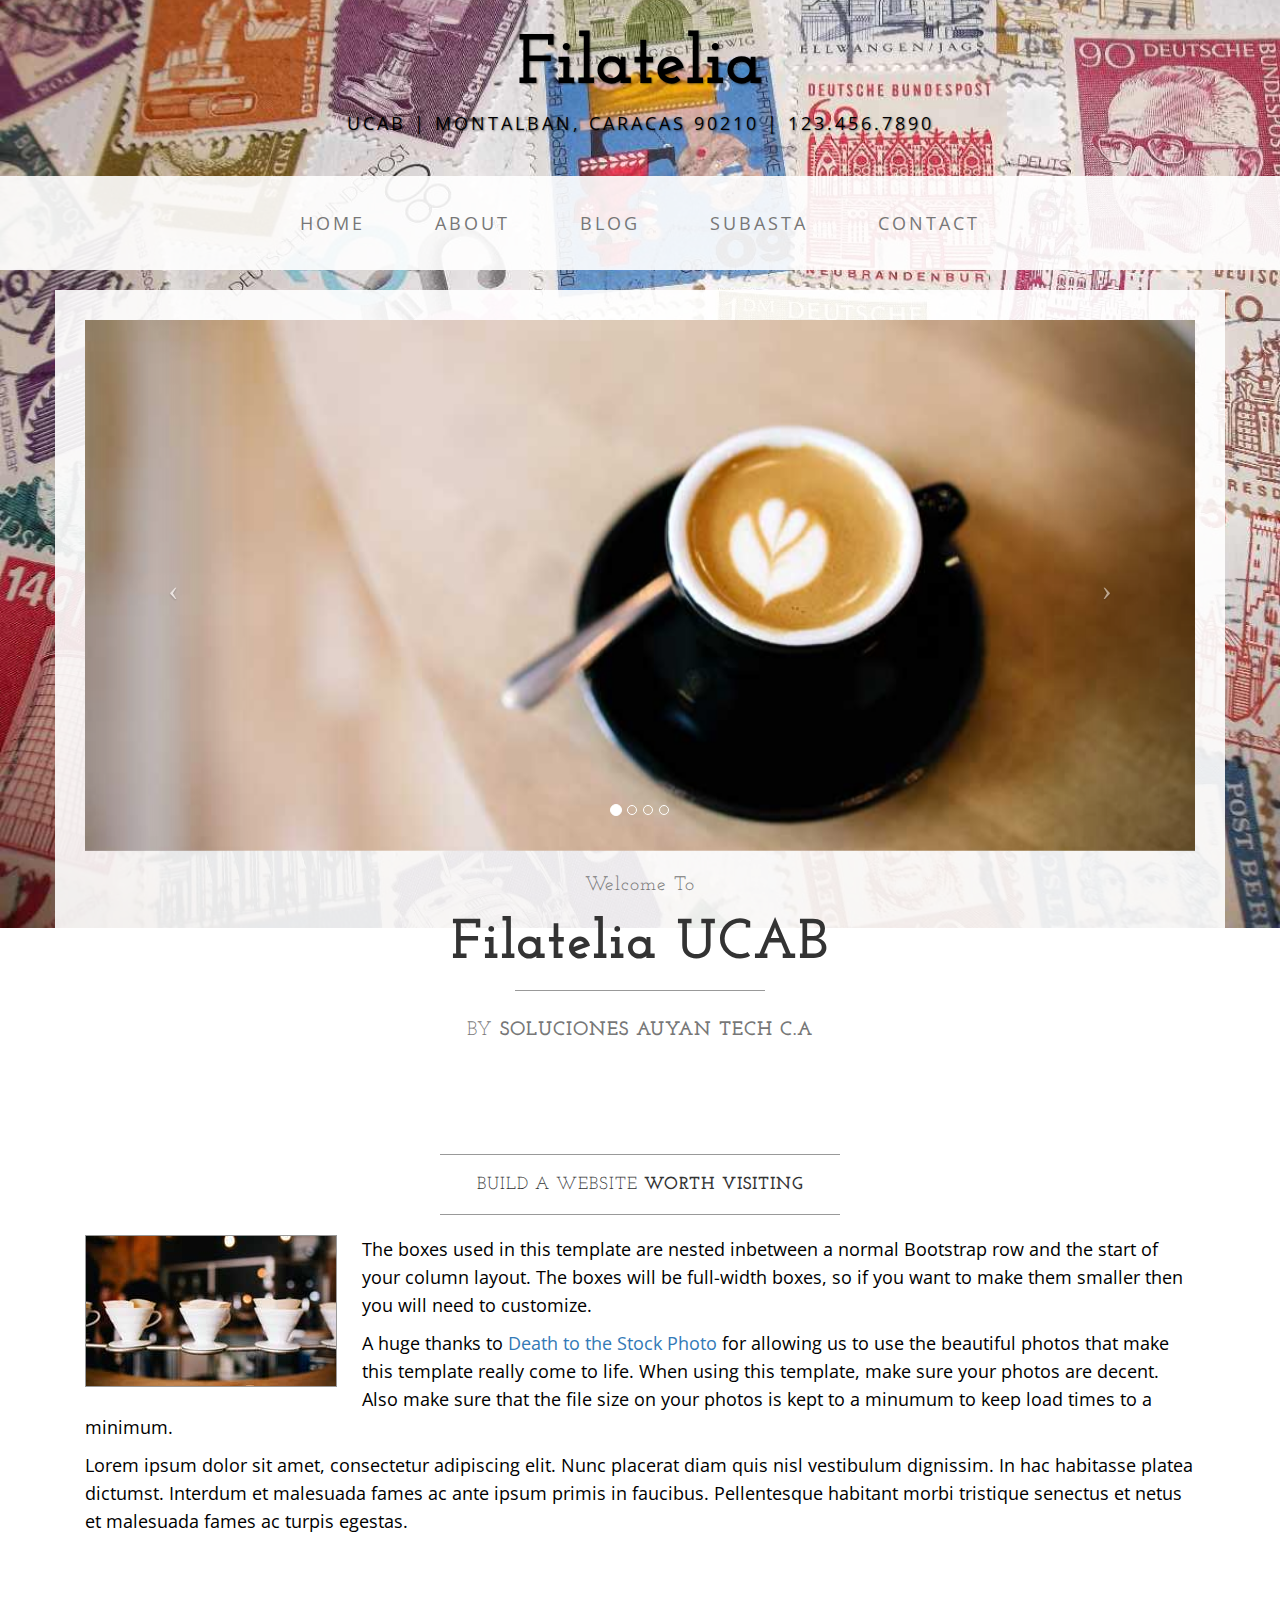
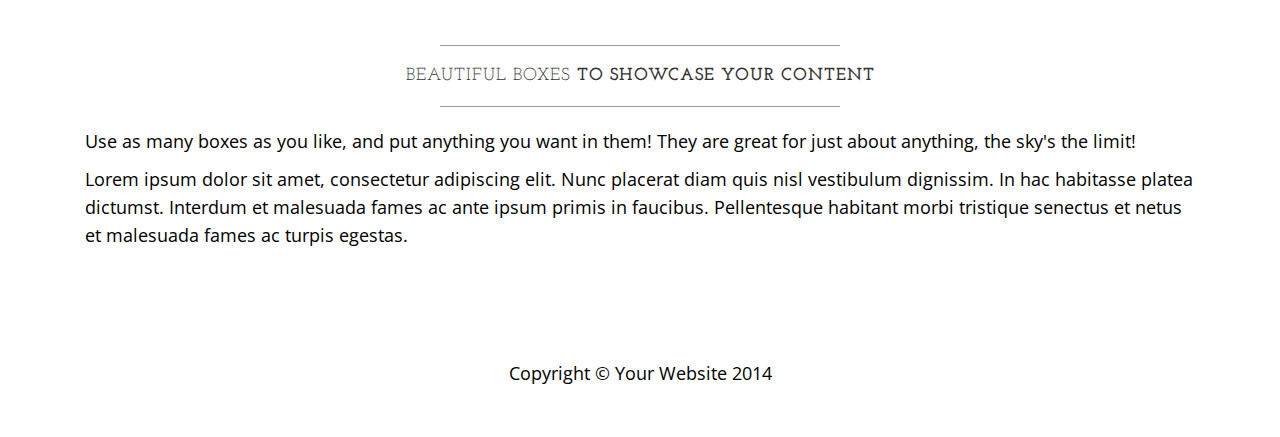
==== startbootstrap-business-casual-1.0.4/index.html @ 7c69da3f "Added files via upload" ====
<!DOCTYPE html>
<html lang="en">

<head>

    <meta charset="utf-8">
    <meta http-equiv="X-UA-Compatible" content="IE=edge">
    <meta name="viewport" content="width=device-width, initial-scale=1">
    <meta name="description" content="">
    <meta name="author" content="">

    <title>Filatelia - Start Bootstrap Theme</title>

    <!-- Bootstrap Core CSS -->
    <link href="css/bootstrap.min.css" rel="stylesheet">

    <!-- Custom CSS -->
    <link href="css/business-casual.css" rel="stylesheet">

    <!-- Fonts -->
    <link href="http://fonts.googleapis.com/css?family=Open+Sans:300italic,400italic,600italic,700italic,800italic,400,300,600,700,800" rel="stylesheet" type="text/css">
    <link href="http://fonts.googleapis.com/css?family=Josefin+Slab:100,300,400,600,700,100italic,300italic,400italic,600italic,700italic" rel="stylesheet" type="text/css">

    <!-- HTML5 Shim and Respond.js IE8 support of HTML5 elements and media queries -->
    <!-- WARNING: Respond.js doesn't work if you view the page via file:// -->
    <!--[if lt IE 9]>
        <script src="https://oss.maxcdn.com/libs/html5shiv/3.7.0/html5shiv.js"></script>
        <script src="https://oss.maxcdn.com/libs/respond.js/1.4.2/respond.min.js"></script>
    <![endif]-->

</head>

<body>

    <div class="brand" style="color:#000000">Filatelia</div>
    <div class="address-bar" style="color:#000000">   UCAB | Montalban, Caracas 90210 | 123.456.7890</div>

    <!-- Navigation -->
    <nav class="navbar navbar-default" role="navigation">
        <div class="container">
            <!-- Brand and toggle get grouped for better mobile display -->
            <div class="navbar-header">
                <button type="button" class="navbar-toggle" data-toggle="collapse" data-target="#bs-example-navbar-collapse-1">
                    <span class="sr-only">Toggle navigation</span>
                    <span class="icon-bar"></span>
                    <span class="icon-bar"></span>
                    <span class="icon-bar"></span>
                </button>
                <!-- navbar-brand is hidden on larger screens, but visible when the menu is collapsed -->
                <a class="navbar-brand" href="index.html">Filatelia UCAB</a>
            </div>
            <!-- Collect the nav links, forms, and other content for toggling -->
            <div class="collapse navbar-collapse" id="bs-example-navbar-collapse-1">
                <ul class="nav navbar-nav">
                    <li>
                        <a href="index.html">Home</a>
                    </li>
                    <li>
                        <a href="about.html">About</a>
                    </li>
                    <li>
                        <a href="blog.html">Blog</a>
                    </li>
                    <li>
                        <a href="blog.html">Subasta</a>
                    </li>
                    <li>
                        <a href="contact.html">Contact</a>
                    </li>
                </ul>
            </div>
            <!-- /.navbar-collapse -->
        </div>
        <!-- /.container -->
    </nav>

    <div class="container">

        <div class="row">
            <div class="box">
                <div class="col-lg-12 text-center">
                    <div id="carousel-example-generic" class="carousel slide">
                        <!-- Indicators -->
                        <ol class="carousel-indicators hidden-xs">
                            <li data-target="#carousel-example-generic" data-slide-to="0" class="active"></li>
                            <li data-target="#carousel-example-generic" data-slide-to="1"></li>
                            <li data-target="#carousel-example-generic" data-slide-to="2"></li>
                            <li data-target="#carousel-example-generic" data-slide-to="3"></li>
                        </ol>

                        <!-- Wrapper for slides -->
                        <div class="carousel-inner">
                            <div class="item active">
                                <img class="img-responsive img-full" src="img/slide-1.jpg" alt="">
                            </div>
                            <div class="item">
                                <img class="img-responsive img-full" src="img/slide-2.jpg" alt="">
                            </div>
                            <div class="item">
                                <img class="img-responsive img-full" src="img/slide-3.jpg" alt="">
                            </div>
                            <div class="item">
                                <img class="img-responsive img-full" src="img/slide-4.jpg" alt="">
                            </div>
                        </div>

                        <!-- Controls -->
                        <a class="left carousel-control" href="#carousel-example-generic" data-slide="prev">
                            <span class="icon-prev"></span>
                        </a>
                        <a class="right carousel-control" href="#carousel-example-generic" data-slide="next">
                            <span class="icon-next"></span>
                        </a>
                    </div>
                    <h2 class="brand-before">
                        <small>Welcome to</small>
                    </h2>
                    <h1 class="brand-name">Filatelia UCAB</h1>
                    <hr class="tagline-divider">
                    <h2>
                        <small>By
                            <strong>Soluciones Auyan Tech C.A</strong>
                        </small>
                    </h2>
                </div>
            </div>
        </div>

        <div class="row">
            <div class="box">
                <div class="col-lg-12">
                    <hr>
                    <h2 class="intro-text text-center">Build a website
                        <strong>worth visiting</strong>
                    </h2>
                    <hr>
                    <img class="img-responsive img-border img-left" src="img/intro-pic.jpg" alt="">
                    <hr class="visible-xs">
                    <p>The boxes used in this template are nested inbetween a normal Bootstrap row and the start of your column layout. The boxes will be full-width boxes, so if you want to make them smaller then you will need to customize.</p>
                    <p>A huge thanks to <a href="http://join.deathtothestockphoto.com/" target="_blank">Death to the Stock Photo</a> for allowing us to use the beautiful photos that make this template really come to life. When using this template, make sure your photos are decent. Also make sure that the file size on your photos is kept to a minumum to keep load times to a minimum.</p>
                    <p>Lorem ipsum dolor sit amet, consectetur adipiscing elit. Nunc placerat diam quis nisl vestibulum dignissim. In hac habitasse platea dictumst. Interdum et malesuada fames ac ante ipsum primis in faucibus. Pellentesque habitant morbi tristique senectus et netus et malesuada fames ac turpis egestas.</p>
                </div>
            </div>
        </div>

        <div class="row">
            <div class="box">
                <div class="col-lg-12">
                    <hr>
                    <h2 class="intro-text text-center">Beautiful boxes
                        <strong>to showcase your content</strong>
                    </h2>
                    <hr>
                    <p>Use as many boxes as you like, and put anything you want in them! They are great for just about anything, the sky's the limit!</p>
                    <p>Lorem ipsum dolor sit amet, consectetur adipiscing elit. Nunc placerat diam quis nisl vestibulum dignissim. In hac habitasse platea dictumst. Interdum et malesuada fames ac ante ipsum primis in faucibus. Pellentesque habitant morbi tristique senectus et netus et malesuada fames ac turpis egestas.</p>
                </div>
            </div>
        </div>

    </div>
    <!-- /.container -->

    <footer>
        <div class="container">
            <div class="row">
                <div class="col-lg-12 text-center">
                    <p>Copyright &copy; Your Website 2014</p>
                </div>
            </div>
        </div>
    </footer>

    <!-- jQuery -->
    <script src="js/jquery.js"></script>

    <!-- Bootstrap Core JavaScript -->
    <script src="js/bootstrap.min.js"></script>

    <!-- Script to Activate the Carousel -->
    <script>
    $('.carousel').carousel({
        interval: 5000 //changes the speed
    })
    </script>

</body>

</html>
---- startbootstrap-business-casual-1.0.4/css/business-casual.css ----
/*!
 * Start Bootstrap - Business Casual Bootstrap Theme (http://startbootstrap.com)
 * Code licensed under the Apache License v2.0.
 * For details, see http://www.apache.org/licenses/LICENSE-2.0.
 */

body {
    font-family: "Open Sans","Helvetica Neue",Helvetica,Arial,sans-serif;
    background: url('../img/bg.jpg') no-repeat center center fixed;
    -webkit-background-size: cover;
    -moz-background-size: cover;
    background-size: cover;
    -o-background-size: cover;
}

h1,
h2,
h3,
h4,
h5,
h6 {
    text-transform: uppercase;
    font-family: "Josefin Slab","Helvetica Neue",Helvetica,Arial,sans-serif;
    font-weight: 700;
    letter-spacing: 1px;
}

p {
    font-size: 1.25em;
    line-height: 1.6;
    color: #000;
}

hr {
    max-width: 400px;
    border-color: #999999;
}

.brand,
.address-bar {
    display: none;
}

.navbar-brand {
    text-transform: uppercase;
    font-weight: 900;
    letter-spacing: 2px;
}

.navbar-nav {
    text-transform: uppercase;
    font-weight: 400;
    letter-spacing: 3px;
}

.img-full {
    min-width: 100%;
}

.brand-before,
.brand-name {
    text-transform: capitalize;
}

.brand-before {
    margin: 15px 0;
}

.brand-name {
    margin: 0;
    font-size: 4em;
}

.tagline-divider {
    margin: 15px auto 3px;
    max-width: 250px;
    border-color: #999999;
}

.box {
    margin-bottom: 20px;
    padding: 30px 15px;
    background: #fff;
    background: rgba(255,255,255,0.9);
}

.intro-text {
    text-transform: uppercase;
    font-size: 1.25em;
    font-weight: 400;
    letter-spacing: 1px;
}

.img-border {
    float: none;
    margin: 0 auto 0;
    border: #999999 solid 1px;
}

.img-left {
    float: none;
    margin: 0 auto 0;
}

footer {
    background: #fff;
    background: rgba(255,255,255,0.9);
}

footer p {
    margin: 0;
    padding: 50px 0;
}

@media screen and (min-width:768px) {
    .brand {
        display: inherit;
        margin: 0;
        padding: 30px 0 10px;
        text-align: center;
        text-shadow: 1px 1px 2px rgba(0,0,0,0.5);
        font-family: "Josefin Slab","Helvetica Neue",Helvetica,Arial,sans-serif;
        font-size: 5em;
        font-weight: 700;
        line-height: normal;
        color: #fff;
    }

    .top-divider {
        margin-top: 0;
    }

    .img-left {
        float: left;
        margin-right: 25px;
    }

    .address-bar {
        display: inherit;
        margin: 0;
        padding: 0 0 40px;
        text-align: center;
        text-shadow: 1px 1px 2px rgba(0,0,0,0.5);
        text-transform: uppercase;
        font-size: 1.25em;
        font-weight: 400;
        letter-spacing: 3px;
        color: #fff;
    }

    .navbar {
        border-radius: 0;
    }

    .navbar-header {
        display: none;
    }

    .navbar {
        min-height: 0;
    }

    .navbar-default {
        border: none;
        background: #fff;
        background: rgba(255,255,255,0.9);
    }

    .nav>li>a {
        padding: 35px;
    }

    .navbar-nav>li>a {
        line-height: normal;
    }

    .navbar-nav {
        display: table;
        float: none;
        margin: 0 auto;
        table-layout: fixed;
        font-size: 1.25em;
    }
}

@media screen and (min-width:1200px) {
    .box:after {
        content: '';
        display: table;
        clear: both;
    }
}
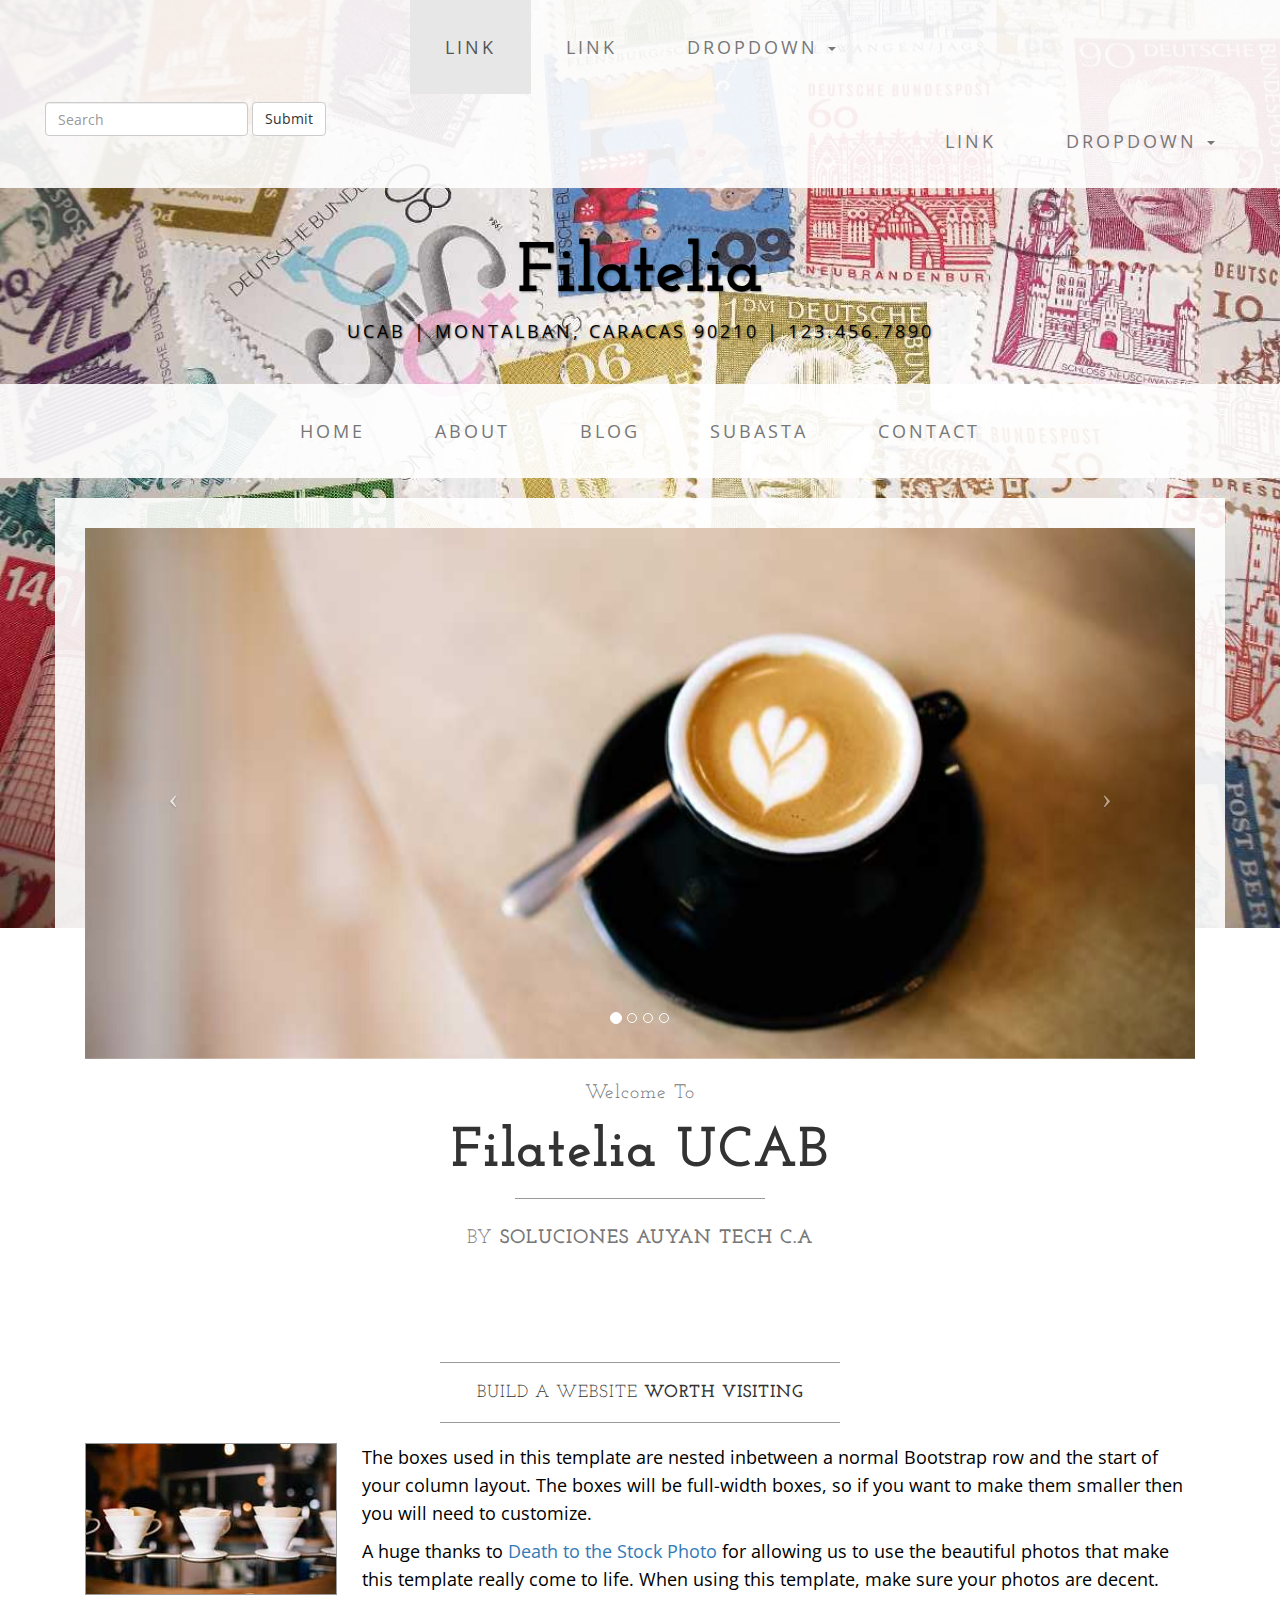
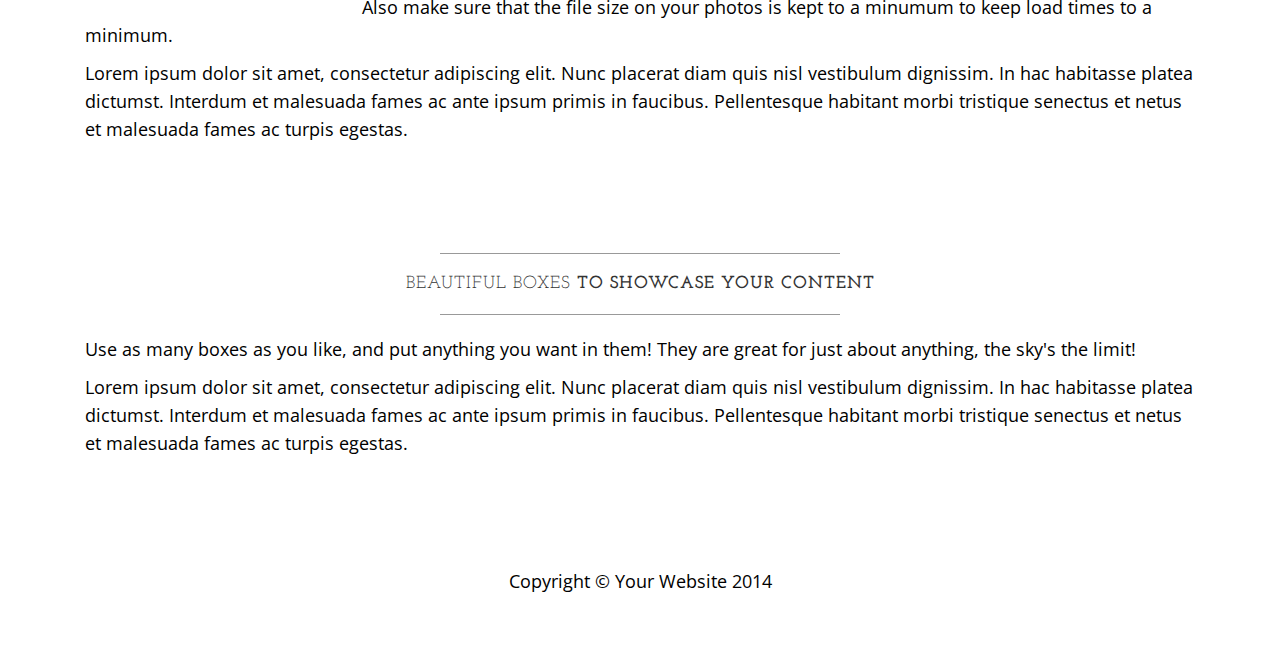
==== commit 774202bc: "Update index.html" ====
--- a/startbootstrap-business-casual-1.0.4/index.html
+++ b/startbootstrap-business-casual-1.0.4/index.html
@@ -31,6 +31,59 @@
 </head>
 
 <body>
+    <nav class="navbar navbar-default">
+  <div class="container-fluid">
+    <!-- Brand and toggle get grouped for better mobile display -->
+    <div class="navbar-header">
+      <button type="button" class="navbar-toggle collapsed" data-toggle="collapse" data-target="#bs-example-navbar-collapse-1" aria-expanded="false">
+        <span class="sr-only">Toggle navigation</span>
+        <span class="icon-bar"></span>
+        <span class="icon-bar"></span>
+        <span class="icon-bar"></span>
+      </button>
+      <a class="navbar-brand" href="#">Brand</a>
+    </div>
+
+    <!-- Collect the nav links, forms, and other content for toggling -->
+    <div class="collapse navbar-collapse" id="bs-example-navbar-collapse-1">
+      <ul class="nav navbar-nav">
+        <li class="active"><a href="#">Link <span class="sr-only">(current)</span></a></li>
+        <li><a href="#">Link</a></li>
+        <li class="dropdown">
+          <a href="#" class="dropdown-toggle" data-toggle="dropdown" role="button" aria-haspopup="true" aria-expanded="false">Dropdown <span class="caret"></span></a>
+          <ul class="dropdown-menu">
+            <li><a href="#">Action</a></li>
+            <li><a href="#">Another action</a></li>
+            <li><a href="#">Something else here</a></li>
+            <li role="separator" class="divider"></li>
+            <li><a href="#">Separated link</a></li>
+            <li role="separator" class="divider"></li>
+            <li><a href="#">One more separated link</a></li>
+          </ul>
+        </li>
+      </ul>
+      <form class="navbar-form navbar-left" role="search">
+        <div class="form-group">
+          <input type="text" class="form-control" placeholder="Search">
+        </div>
+        <button type="submit" class="btn btn-default">Submit</button>
+      </form>
+      <ul class="nav navbar-nav navbar-right">
+        <li><a href="#">Link</a></li>
+        <li class="dropdown">
+          <a href="#" class="dropdown-toggle" data-toggle="dropdown" role="button" aria-haspopup="true" aria-expanded="false">Dropdown <span class="caret"></span></a>
+          <ul class="dropdown-menu">
+            <li><a href="#">Action</a></li>
+            <li><a href="#">Another action</a></li>
+            <li><a href="#">Something else here</a></li>
+            <li role="separator" class="divider"></li>
+            <li><a href="#">Separated link</a></li>
+          </ul>
+        </li>
+      </ul>
+    </div><!-- /.navbar-collapse -->
+  </div><!-- /.container-fluid -->
+</nav>
 
     <div class="brand" style="color:#000000">Filatelia</div>
     <div class="address-bar" style="color:#000000">   UCAB | Montalban, Caracas 90210 | 123.456.7890</div>
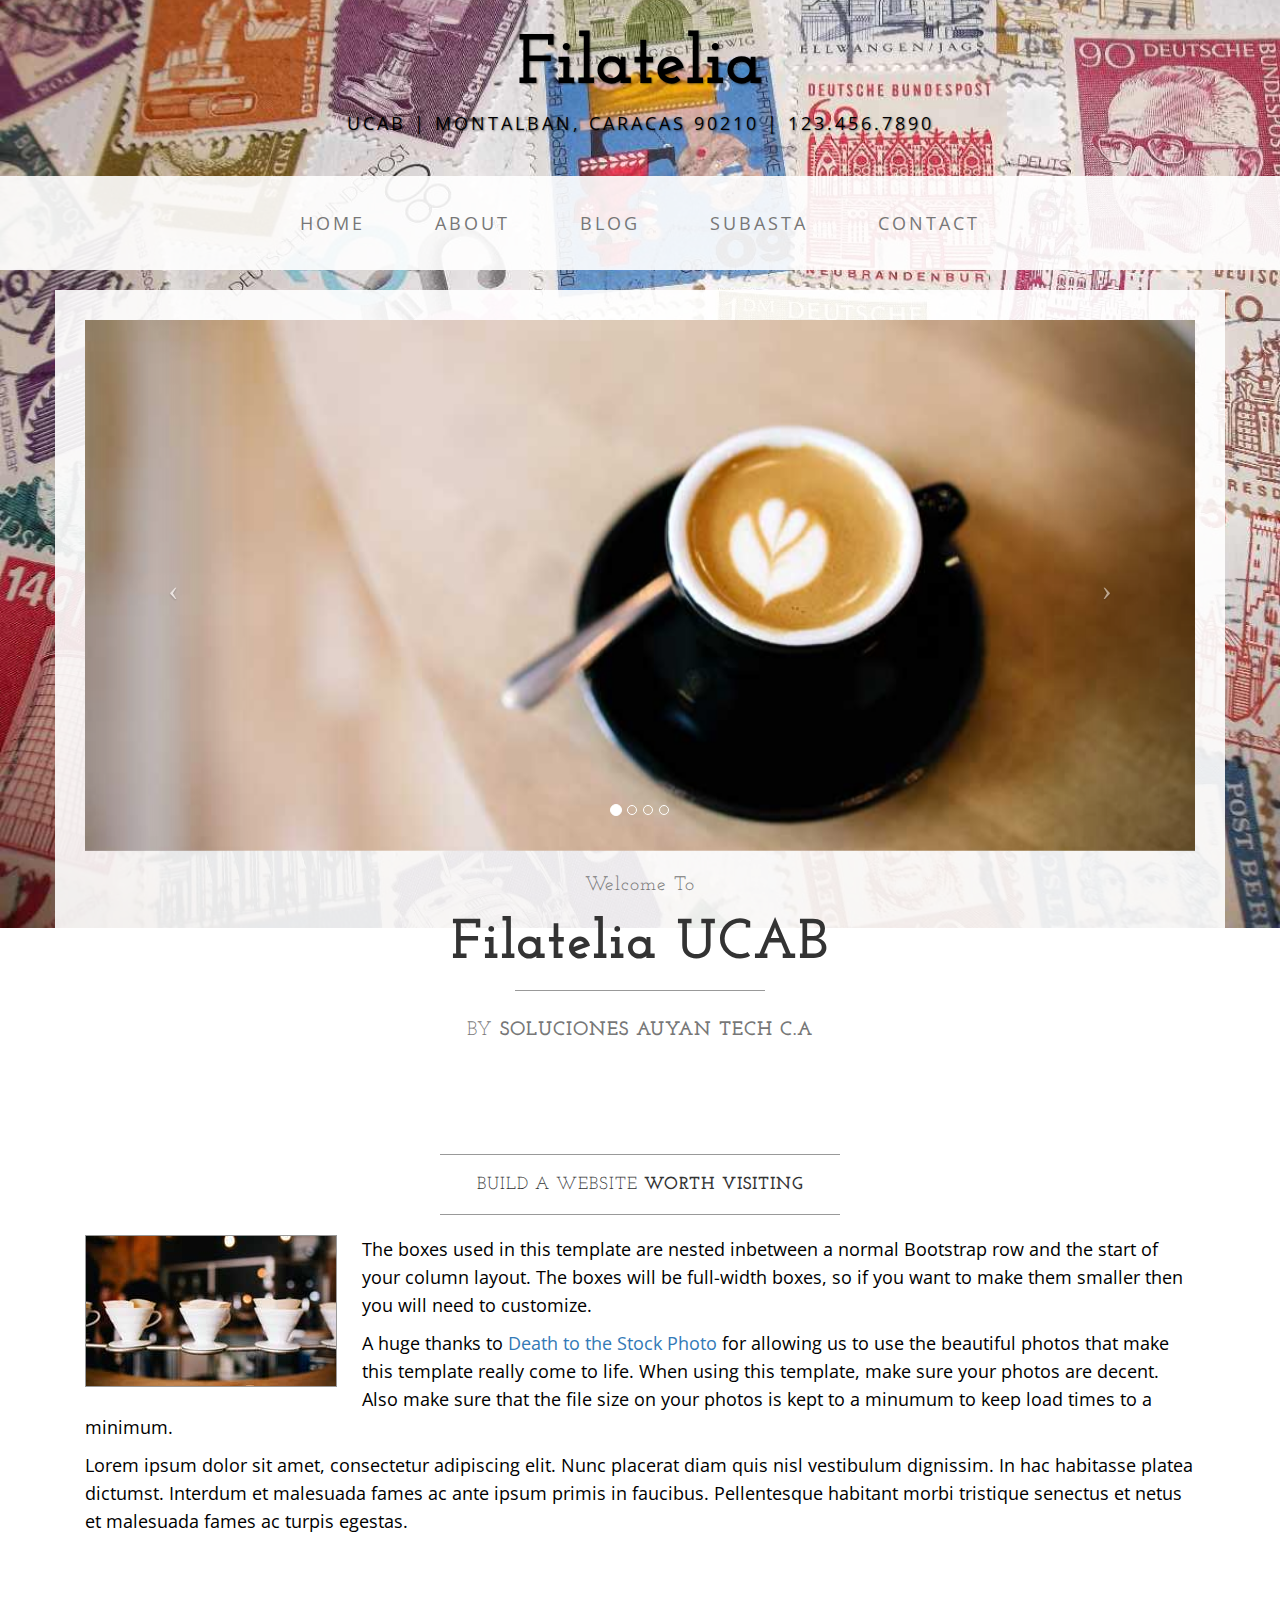
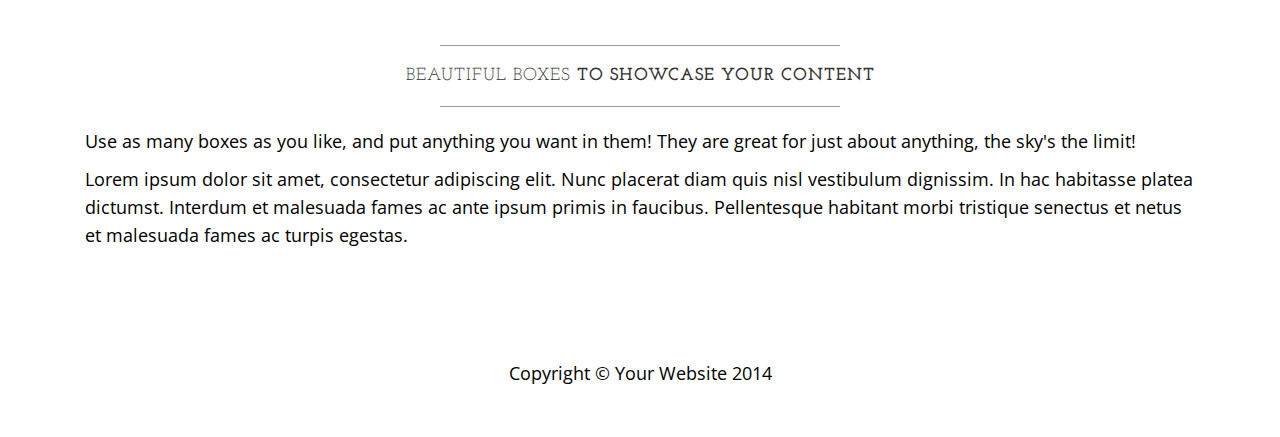
==== commit 421a396f: "Update index.html" ====
--- a/startbootstrap-business-casual-1.0.4/index.html
+++ b/startbootstrap-business-casual-1.0.4/index.html
@@ -31,60 +31,6 @@
 </head>
 
 <body>
-    <nav class="navbar navbar-default">
-  <div class="container-fluid">
-    <!-- Brand and toggle get grouped for better mobile display -->
-    <div class="navbar-header">
-      <button type="button" class="navbar-toggle collapsed" data-toggle="collapse" data-target="#bs-example-navbar-collapse-1" aria-expanded="false">
-        <span class="sr-only">Toggle navigation</span>
-        <span class="icon-bar"></span>
-        <span class="icon-bar"></span>
-        <span class="icon-bar"></span>
-      </button>
-      <a class="navbar-brand" href="#">Brand</a>
-    </div>
-
-    <!-- Collect the nav links, forms, and other content for toggling -->
-    <div class="collapse navbar-collapse" id="bs-example-navbar-collapse-1">
-      <ul class="nav navbar-nav">
-        <li class="active"><a href="#">Link <span class="sr-only">(current)</span></a></li>
-        <li><a href="#">Link</a></li>
-        <li class="dropdown">
-          <a href="#" class="dropdown-toggle" data-toggle="dropdown" role="button" aria-haspopup="true" aria-expanded="false">Dropdown <span class="caret"></span></a>
-          <ul class="dropdown-menu">
-            <li><a href="#">Action</a></li>
-            <li><a href="#">Another action</a></li>
-            <li><a href="#">Something else here</a></li>
-            <li role="separator" class="divider"></li>
-            <li><a href="#">Separated link</a></li>
-            <li role="separator" class="divider"></li>
-            <li><a href="#">One more separated link</a></li>
-          </ul>
-        </li>
-      </ul>
-      <form class="navbar-form navbar-left" role="search">
-        <div class="form-group">
-          <input type="text" class="form-control" placeholder="Search">
-        </div>
-        <button type="submit" class="btn btn-default">Submit</button>
-      </form>
-      <ul class="nav navbar-nav navbar-right">
-        <li><a href="#">Link</a></li>
-        <li class="dropdown">
-          <a href="#" class="dropdown-toggle" data-toggle="dropdown" role="button" aria-haspopup="true" aria-expanded="false">Dropdown <span class="caret"></span></a>
-          <ul class="dropdown-menu">
-            <li><a href="#">Action</a></li>
-            <li><a href="#">Another action</a></li>
-            <li><a href="#">Something else here</a></li>
-            <li role="separator" class="divider"></li>
-            <li><a href="#">Separated link</a></li>
-          </ul>
-        </li>
-      </ul>
-    </div><!-- /.navbar-collapse -->
-  </div><!-- /.container-fluid -->
-</nav>
-
     <div class="brand" style="color:#000000">Filatelia</div>
     <div class="address-bar" style="color:#000000">   UCAB | Montalban, Caracas 90210 | 123.456.7890</div>
 
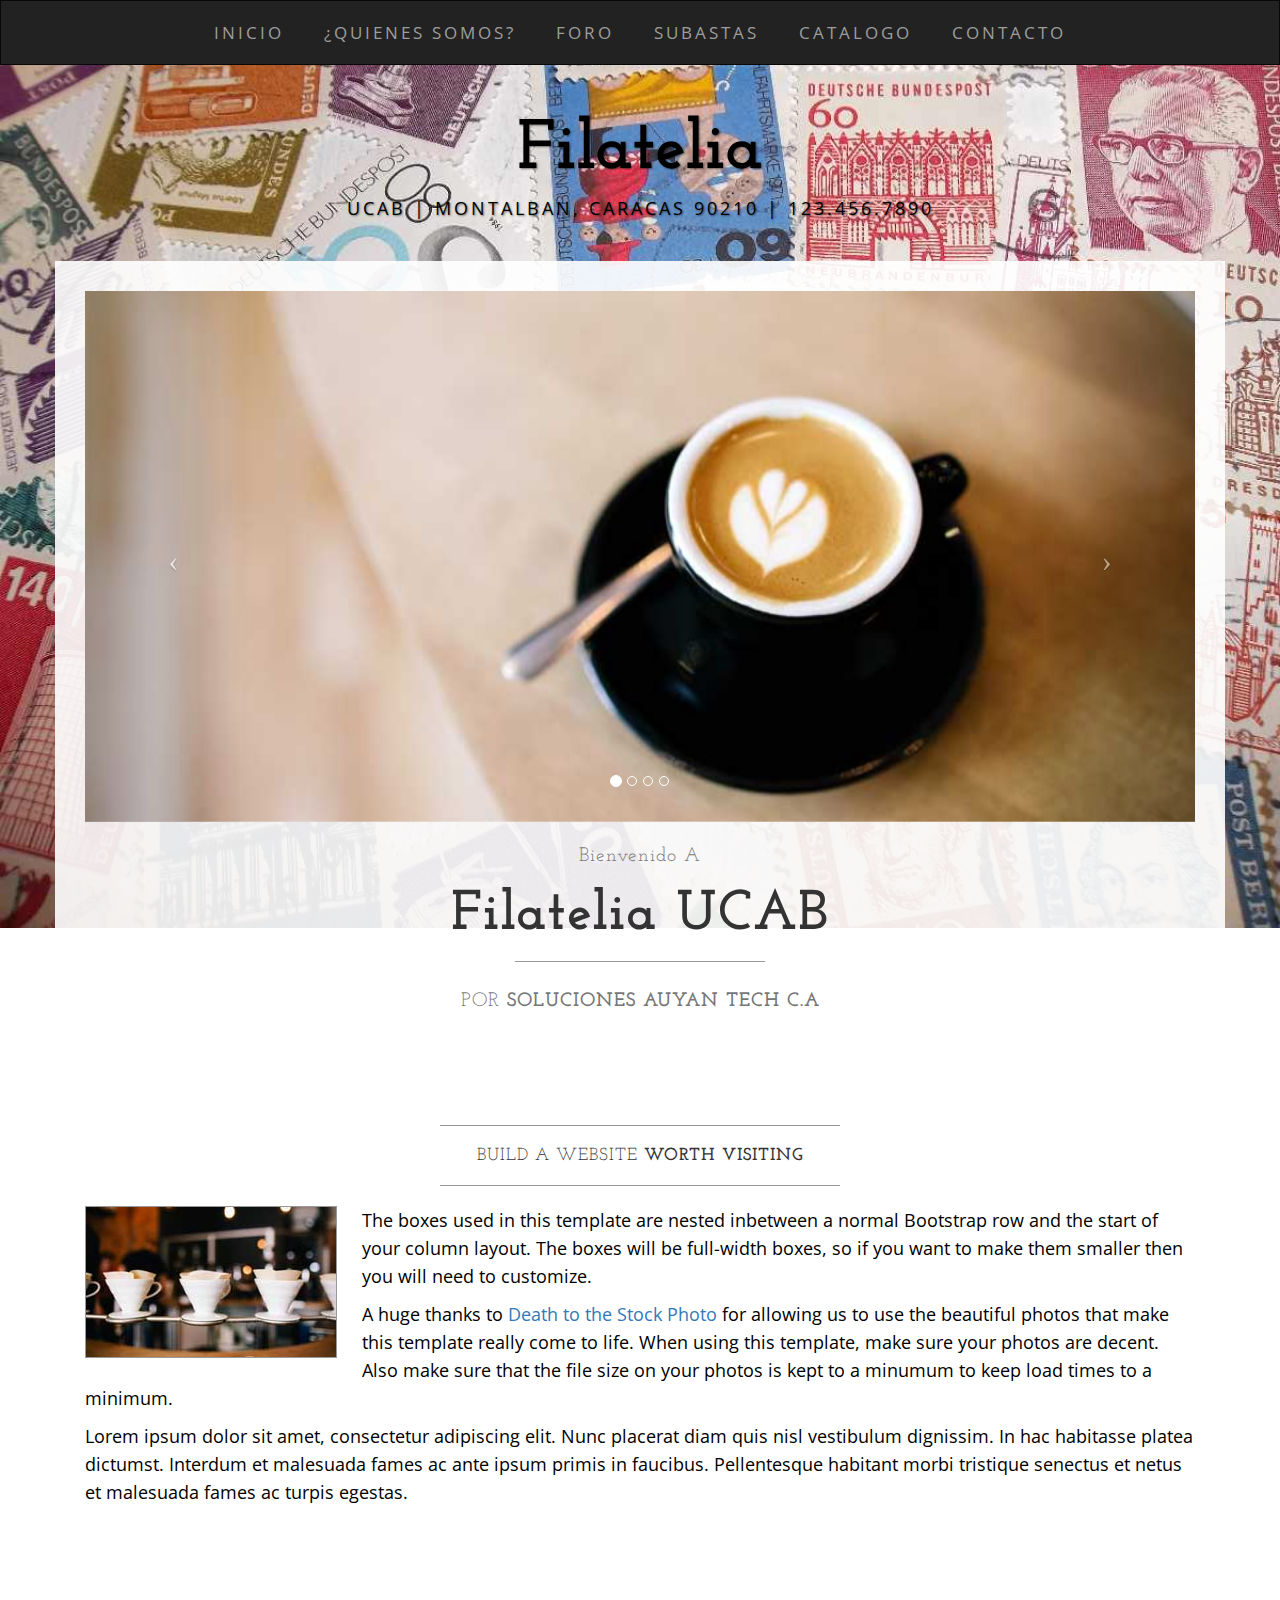
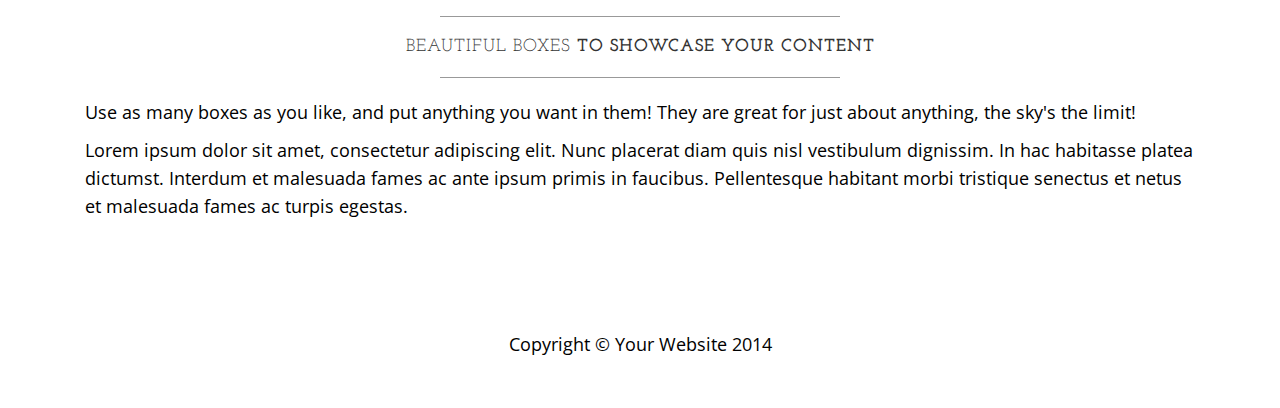
==== commit 17b22593: "Added files via upload" ====
--- a/startbootstrap-business-casual-1.0.4/index.html
+++ b/startbootstrap-business-casual-1.0.4/index.html
@@ -31,11 +31,7 @@
 </head>
 
 <body>
-    <div class="brand" style="color:#000000">Filatelia</div>
-    <div class="address-bar" style="color:#000000">   UCAB | Montalban, Caracas 90210 | 123.456.7890</div>
-
-    <!-- Navigation -->
-    <nav class="navbar navbar-default" role="navigation">
+    <nav class="navbar navbar-inverse" role="navigation">
         <div class="container">
             <!-- Brand and toggle get grouped for better mobile display -->
             <div class="navbar-header">
@@ -52,20 +48,24 @@
             <div class="collapse navbar-collapse" id="bs-example-navbar-collapse-1">
                 <ul class="nav navbar-nav">
                     <li>
-                        <a href="index.html">Home</a>
+                        <a href="index.html">Inicio</a>
                     </li>
                     <li>
-                        <a href="about.html">About</a>
+                        <a href="about.html">¿Quienes Somos?</a>
                     </li>
                     <li>
-                        <a href="blog.html">Blog</a>
+                        <a href="blog.html">Foro</a>
                     </li>
                     <li>
-                        <a href="blog.html">Subasta</a>
+                        <a href="blog.html">Subastas</a>
                     </li>
                     <li>
-                        <a href="contact.html">Contact</a>
+                        <a href="catalogo.html">Catalogo</a>
                     </li>
+                    <li>
+                        <a href="contact.html">Contacto</a>
+                    </li>
+                    
                 </ul>
             </div>
             <!-- /.navbar-collapse -->
@@ -73,6 +73,11 @@
         <!-- /.container -->
     </nav>
 
+    <div class="brand" style="color:#000000">Filatelia</div>
+    <div class="address-bar" style="color:#000000">   UCAB | Montalban, Caracas 90210 | 123.456.7890</div>
+
+    <!-- Navigation -->
+    
     <div class="container">
 
         <div class="row">
@@ -110,14 +115,14 @@
                         <a class="right carousel-control" href="#carousel-example-generic" data-slide="next">
                             <span class="icon-next"></span>
                         </a>
-                    </div>
+                    </div> 
                     <h2 class="brand-before">
-                        <small>Welcome to</small>
+                        <small>Bienvenido a</small>
                     </h2>
                     <h1 class="brand-name">Filatelia UCAB</h1>
                     <hr class="tagline-divider">
                     <h2>
-                        <small>By
+                        <small>Por
                             <strong>Soluciones Auyan Tech C.A</strong>
                         </small>
                     </h2>
--- a/startbootstrap-business-casual-1.0.4/css/business-casual.css
+++ b/startbootstrap-business-casual-1.0.4/css/business-casual.css
@@ -167,7 +167,7 @@
     }
 
     .nav>li>a {
-        padding: 35px;
+        padding: 20px;
     }
 
     .navbar-nav>li>a {
@@ -179,7 +179,7 @@
         float: none;
         margin: 0 auto;
         table-layout: fixed;
-        font-size: 1.25em;
+        font-size: 1.20em;
     }
 }
 
